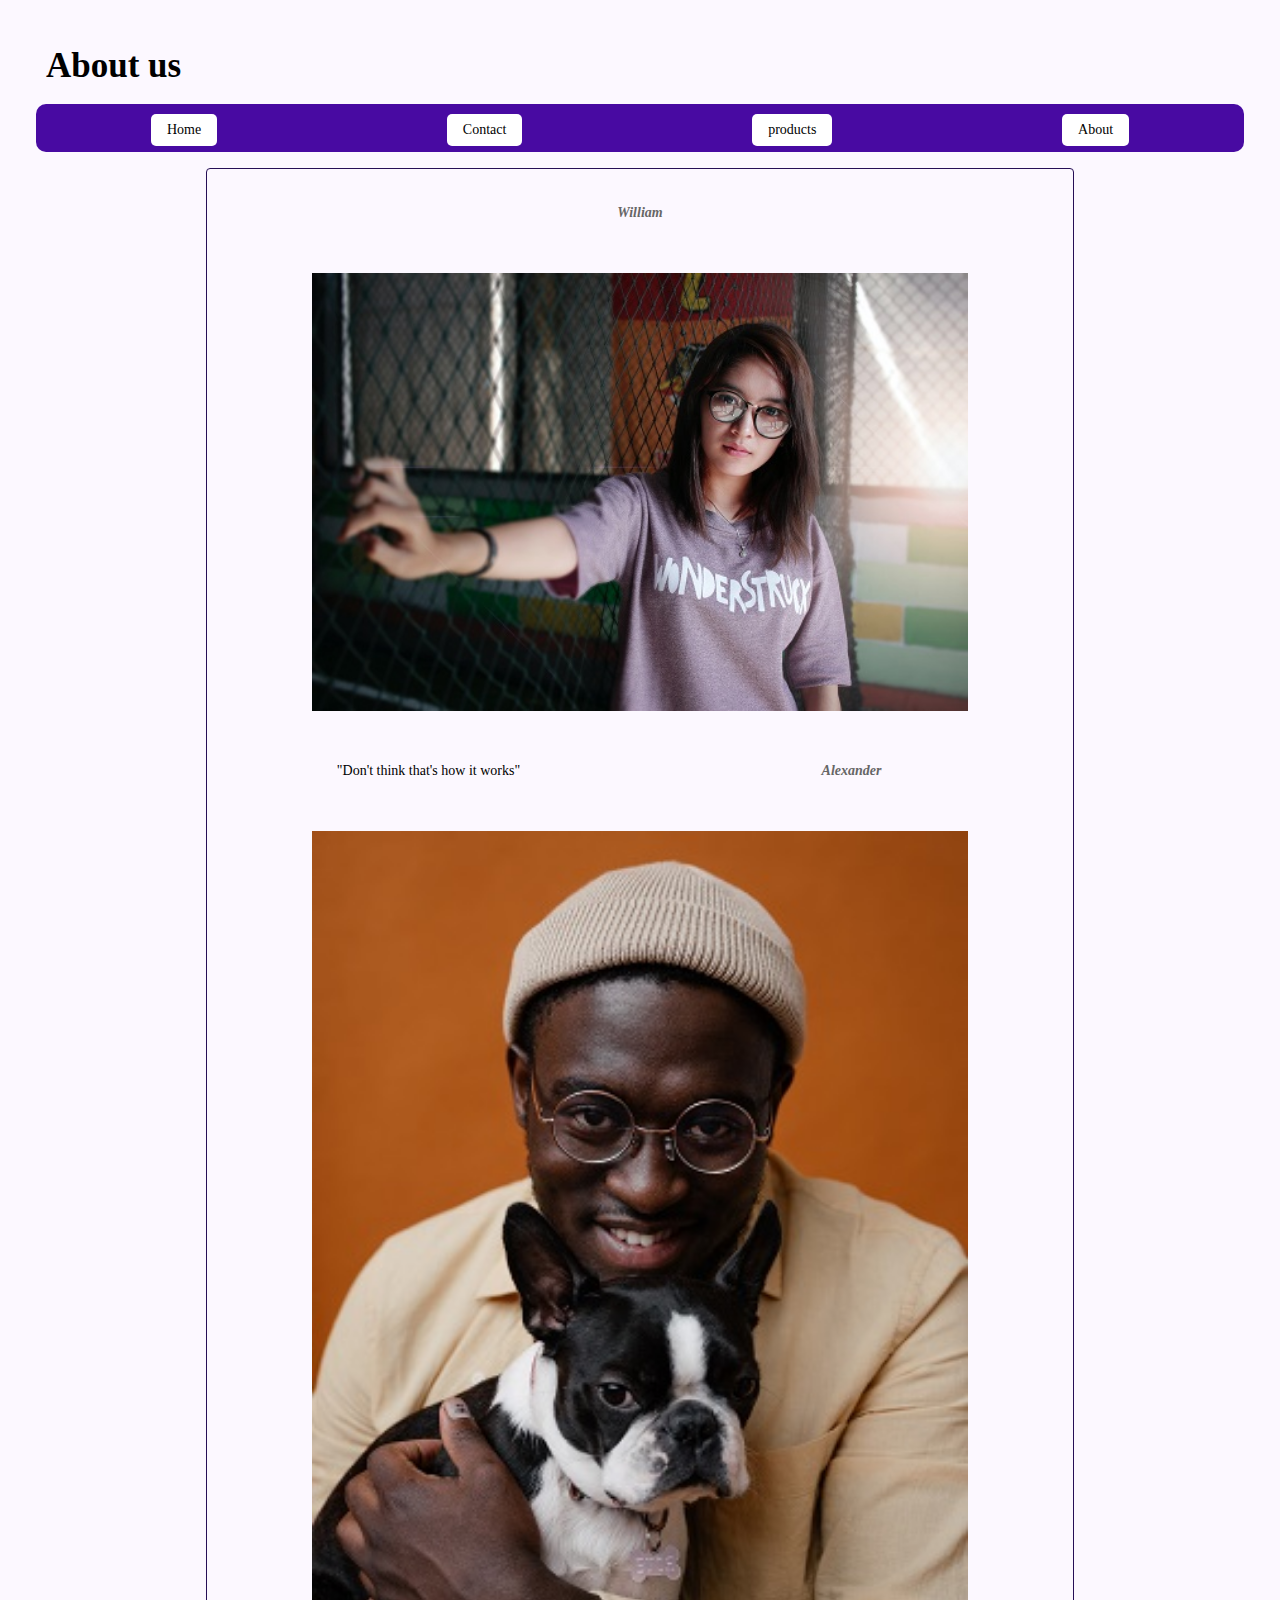
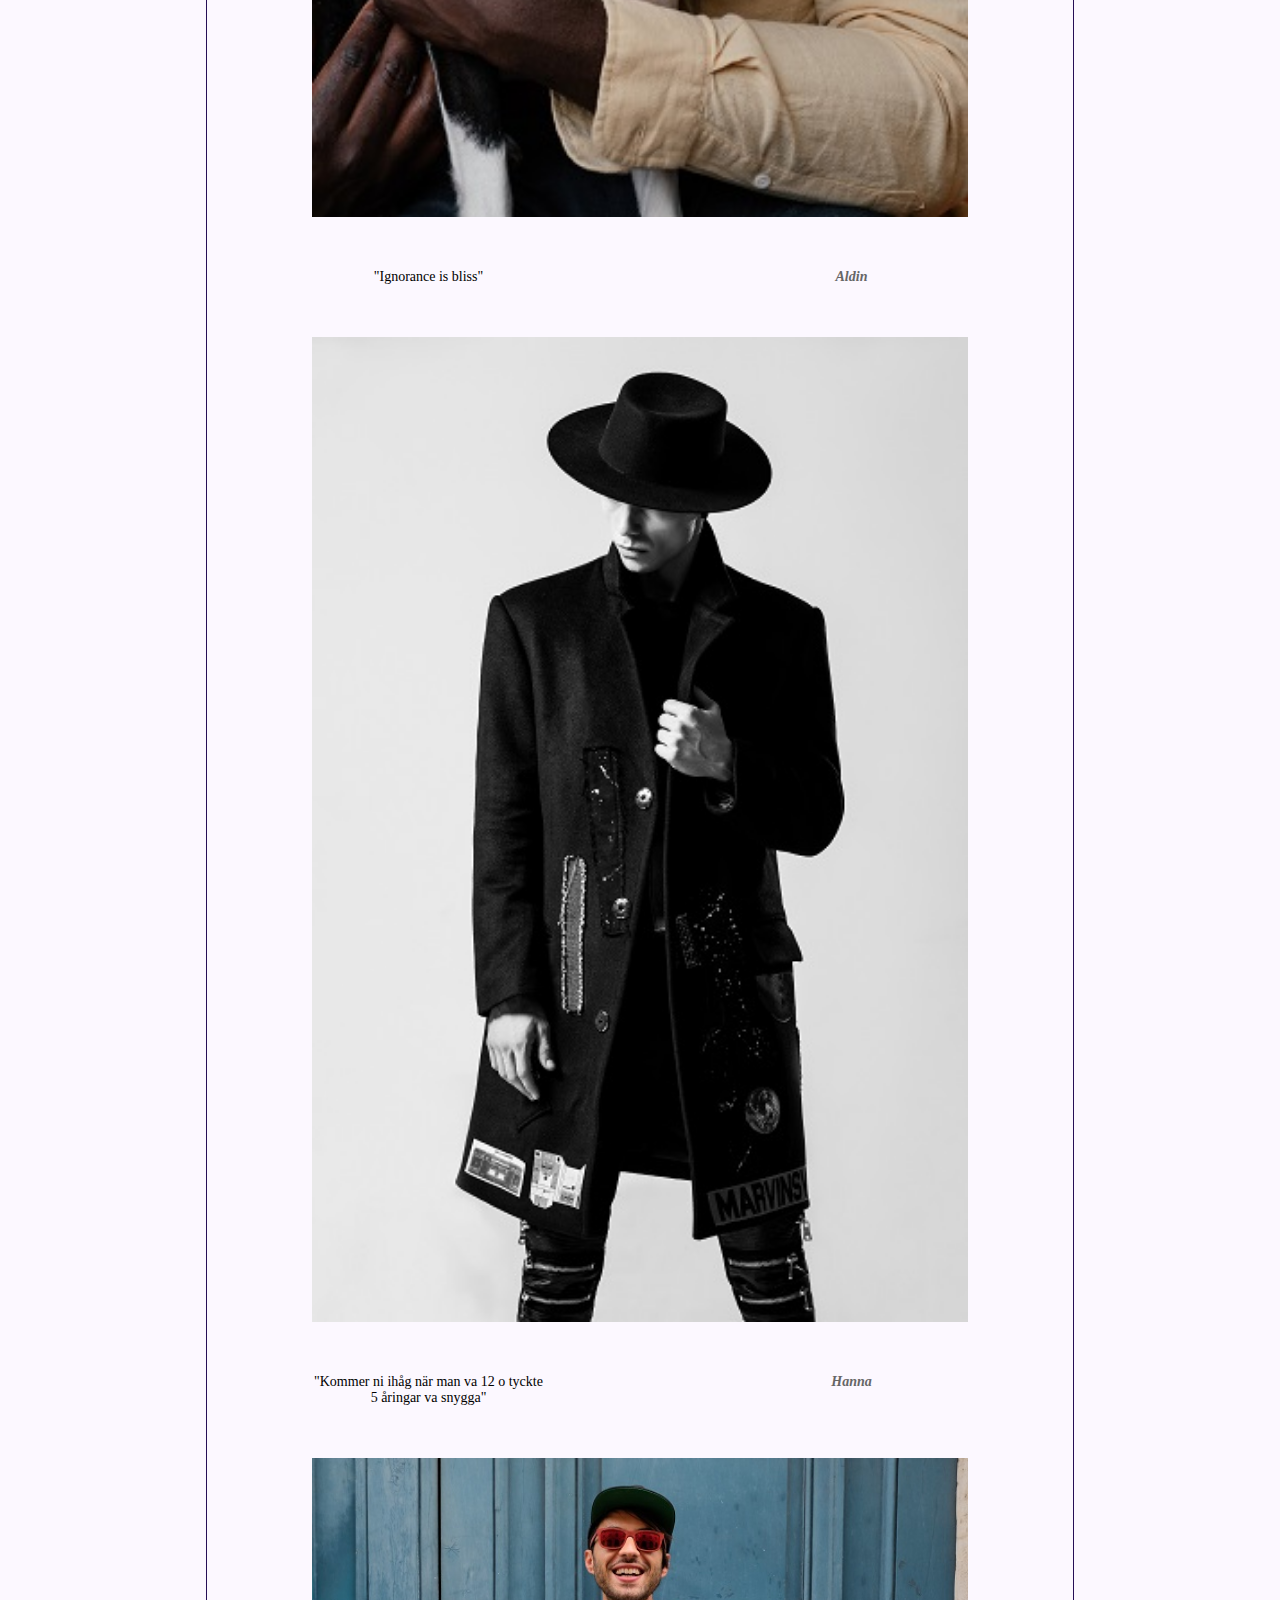
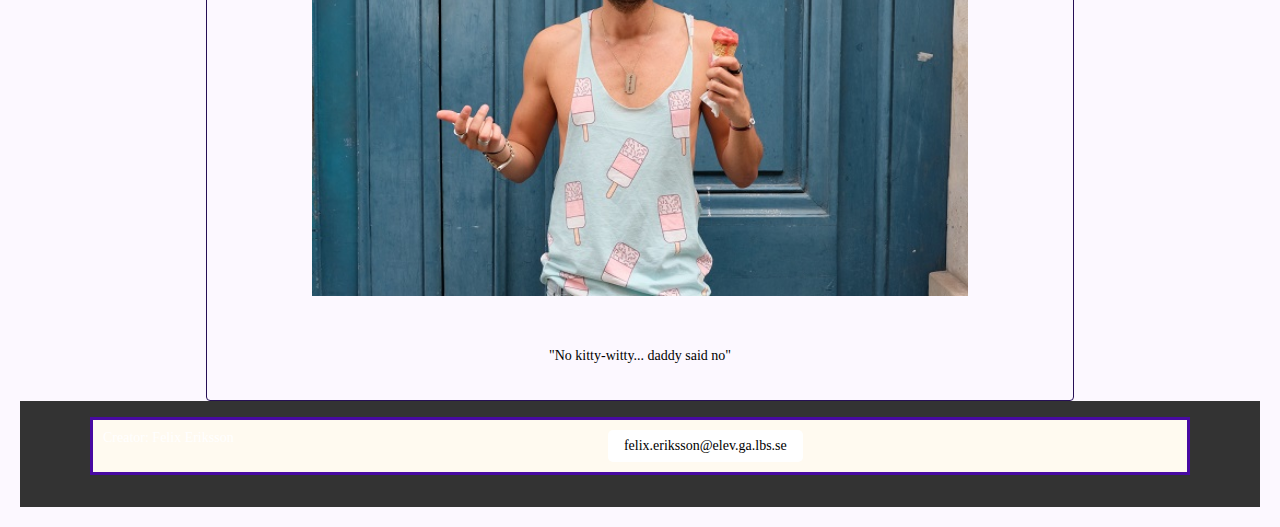
==== about.html @ 791c6a4f "Initial commit" ====
<!DOCTYPE html>
<html lang="en">

<head>
    <meta charset="UTF-8">
    <title>Stoner Cats | about</title>
    <meta name="about" content="The about page of the site">
    <meta name="keywords" content="HTML examination">
    <meta name="viewport" content="width=device-width, initial-scale=1.0">
    <link rel="stylesheet" href="styling.css"/>
</head>

<body>
    <header>
        <h1>About us</h1>
        <nav>
            <a href="index.html">Home</a>
            <a href="contact.html">Contact</a>
            <a href="products.html">products</a>
            <a href="about.html">About</a>
        </nav>
    </header>
    <figure>
        <figcaption>William</figcaption>
        <img src="/images/Girl.jpg" alt="A photo of William">
        <blockquote>
           "Don't think that's how it works"
        </blockquote>
        <figcaption>Alexander</figcaption>
        <img src="/images/Guy.jpg" alt="A photo of Alexander">
        <blockquote>
            "Ignorance is bliss"
        </blockquote>
        <figcaption>Aldin</figcaption>
        <img src="/images/Hat.jpg" alt="A photo of Aldin">
        <blockquote>
            "Kommer ni ihåg när man va 12 o tyckte 5 åringar va snygga"
        </blockquote>
        <figcaption>Hanna</figcaption>
        <img src="/images/hanna.jpg" alt="A photo of Hanna">

        <blockquote>
            "No kitty-witty... daddy said no"
        </blockquote>
    </figure>
    </div>
    <footer>
        <p>Creator: Felix Eriksson<br>
        <a href="felix.eriksson@elev.ga.lbs.se">felix.eriksson@elev.ga.lbs.se</a></p>
    </footer>
</body>
---- styling.css ----
* {
    margin: auto;
    padding: 10px;
    box-sizing: border-box;
    font-family: 'Caveat', cursive;
    font-size: 14px;
    text-align: center;
}

html {
    font-size: 16px;
}

body {
    background-color: #fcf8ff;
}

.container {
    width: 80%;
    margin: 0 auto;
}

header {
    background-color: #fcf8ff;
    color: white;
    padding: 1rem;
    text-align: center;
}

nav {
    display: flex;
    height: 3rem;
    background-color: #480aa2;
    justify-content: center;
    align-items: center;
    gap: 20px;
    border-radius: 10px;
}

a {
    background-color: white;
    color: black;
    padding: 0.5rem 1rem;
    text-decoration: none;
    border-radius: 5px;
    transition: background-color 0.3s ease;
}

a:hover {
    background-color: #ddd;
}

main {
    padding: 2rem 0;
}

h1 {
    text-align: start;
    margin-bottom: 0.5rem;
    font-size: 35px;
    color: black;
}
h2, h3, h4, h5, h6 {
    margin-bottom: 0.5rem;
}

p {
    display: flex;
    border: 3px solid #480aa2;
    text-align: left;
    margin-bottom: 1rem;
    background-color: floralwhite;
    max-width: 1100px;

}

figure {
    margin: auto;
    text-align: center;
    max-width: 70%;
    border: 1px solid #260f56;
    border-radius: 4px;
}

figcaption {
    font-style: italic;
    color: #666;
    margin-top: 0.5rem;
}

table {
    width: 800px;
    border-collapse: collapse;
    margin-top: 1rem;
}

th, td {
    border: 1px solid #ddd;
    padding: 8px;
    text-align: left;
}

th {
    background-color: #f2f2f2;
}

ul {
    list-style: none;
    padding: 0;
}

ul li {
    margin-bottom: 0.5rem;
}

button {
    background-color: #480aa2;
    color: white;
    padding: 0.5rem 1rem;
    border: none;
    border-radius: 5px;
    cursor: pointer;
}

button:hover {
    background-color: dimgray;
}

video {
    align-content: center;
}

footer {
    background-color: #333;
    color: white;
    text-align: center;
    padding: 1rem 0;
}

/* Styling for the Products page */
body.products {
    background-color: #f9f9f9;
}

figure img {
    width: 80%;
    height: auto;
    margin: 1rem 0;

}

figcaption {
    font-weight: bold;
    margin-top: 0.5rem;
}

/* Styling for the Contacts page */
body.contact {
    background-color: #f5f5f5;
}

form {
    max-width: 600px;
    margin: auto;
    padding: 1rem;
    border: 1px solid #ddd;
    border-radius: 5px;
    background-color: white;
}

fieldset {
    border: none;
}

legend {
    font-weight: bold;
}

label {
    display: block;
    margin-top: 1rem;
    text-align: left;
}

input[type="text"],
input[type="email"],
textarea,
select {
    width: 100%;
    padding: 0.5rem;
    margin-top: 0.5rem;
    border: 1px solid #ddd;
    border-radius: 5px;
}

input[type="number"] {
    width: 50px;
}

button[type="submit"],
button[type="reset"] {
    background-color: whitesmoke;
    color: white;
    padding: 0.5rem 1rem;
    border: none;
    border-radius: 5px;
    cursor: pointer;
    margin-top: 1rem;
}

button[type="submit"]:hover,
button[type="reset"]:hover {
    background-color: dimgray;
}

iframe {
    width: 100%;
    height: 300px;
    border: none;
}

/* Styling for the About page */
body.about {
    background-color: #f0f0f0;
}

figure {
    display: flex;
    flex-wrap: wrap;
    justify-content: space-around;
}

figcaption,
blockquote {
    flex-basis: 30%;
    margin: 1rem 0;
    text-align: center;
}
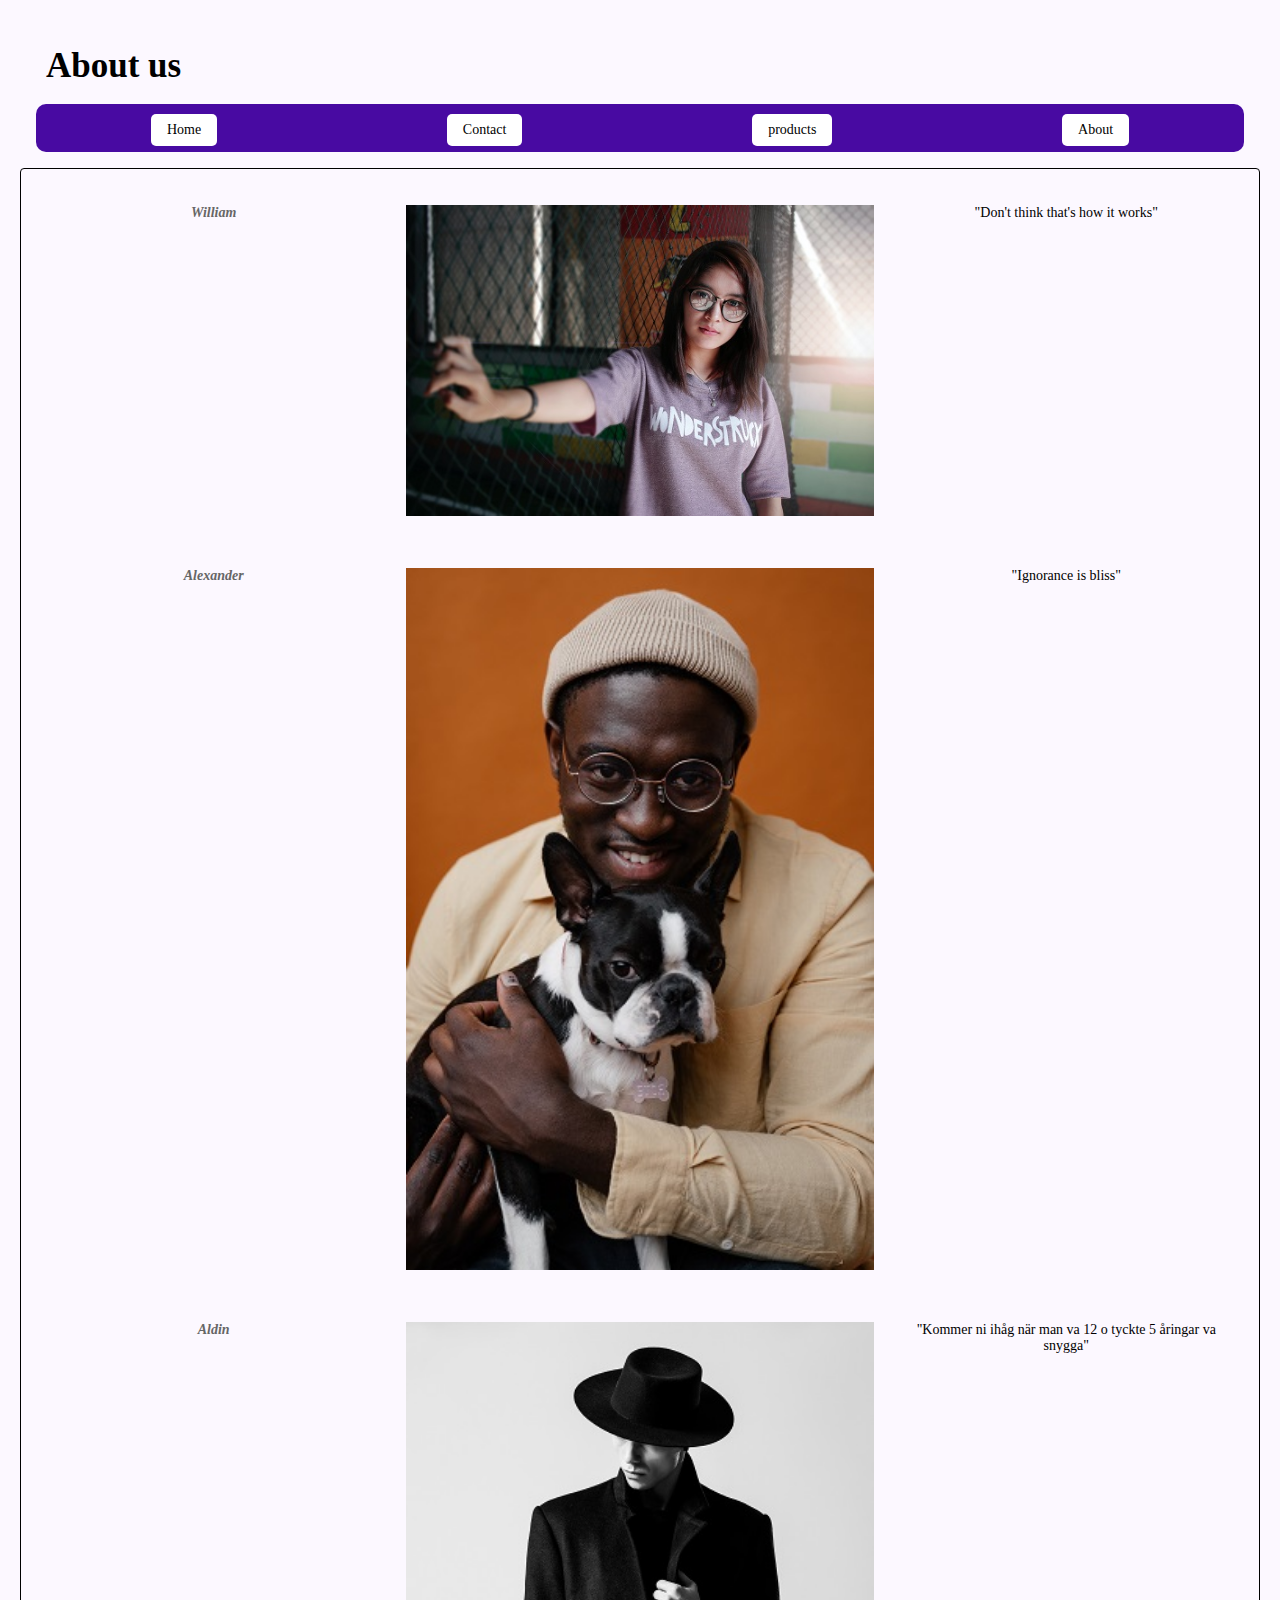
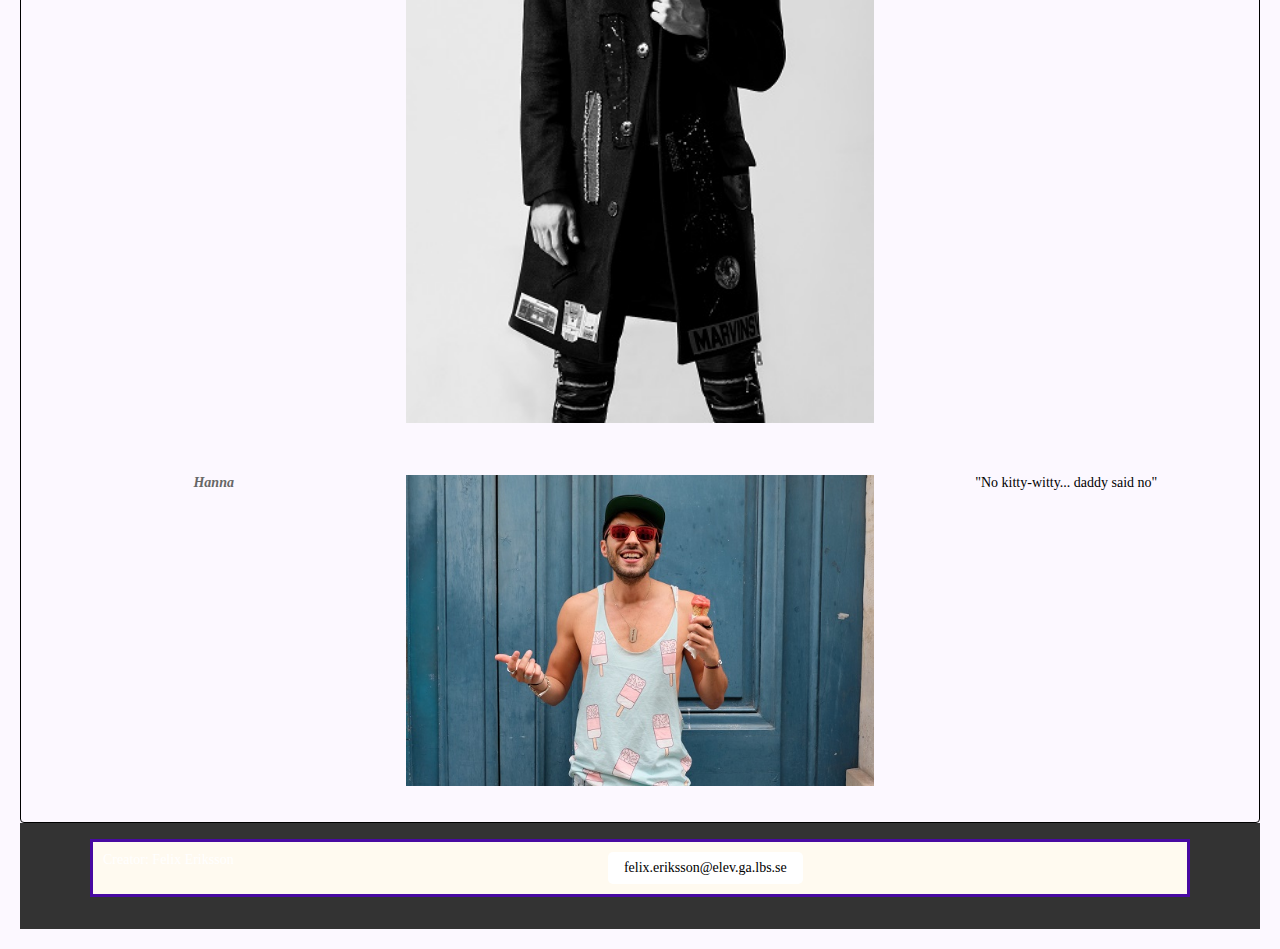
==== commit 299e853c: "New files" ====
--- a/about.html
+++ b/about.html
@@ -8,16 +8,19 @@
     <meta name="keywords" content="HTML examination">
     <meta name="viewport" content="width=device-width, initial-scale=1.0">
     <link rel="stylesheet" href="styling.css"/>
+    <link href="css/bootstrap.min.css" rel="stylesheet"/>
+
+    <script src="js/bootstrap.bundle.js"></script>
 </head>
 
 <body>
     <header>
         <h1>About us</h1>
         <nav>
-            <a href="index.html">Home</a>
-            <a href="contact.html">Contact</a>
-            <a href="products.html">products</a>
-            <a href="about.html">About</a>
+            <a class="nav-link" href="index.html">Home</a>
+            <a class="nav-link" href="contact.html">Contact</a>
+            <a class="nav-link" href="products.html">products</a>
+            <a class="nav-link" href="about.html">About</a>
         </nav>
     </header>
     <figure>
--- a/styling.css
+++ b/styling.css
@@ -71,14 +71,22 @@
     margin-bottom: 1rem;
     background-color: floralwhite;
     max-width: 1100px;
-
+}
+
+p.nav-link {
+    display: flex;
+    border: 3px solid #480aa2;
+    text-align: left;
+    margin-bottom: 1rem;
+    background-color: floralwhite;
+    max-width: 1100px;
 }
 
 figure {
     margin: auto;
     text-align: center;
-    max-width: 70%;
-    border: 1px solid #260f56;
+    max-width:100%;
+    border: 1px solid #000000;
     border-radius: 4px;
 }
 
@@ -89,7 +97,8 @@
 }
 
 table {
-    width: 800px;
+    min-width: 50%;
+    max-width: 80%;
     border-collapse: collapse;
     margin-top: 1rem;
 }
@@ -143,7 +152,7 @@
 }
 
 figure img {
-    width: 80%;
+    width: 40%;
     height: auto;
     margin: 1rem 0;
 
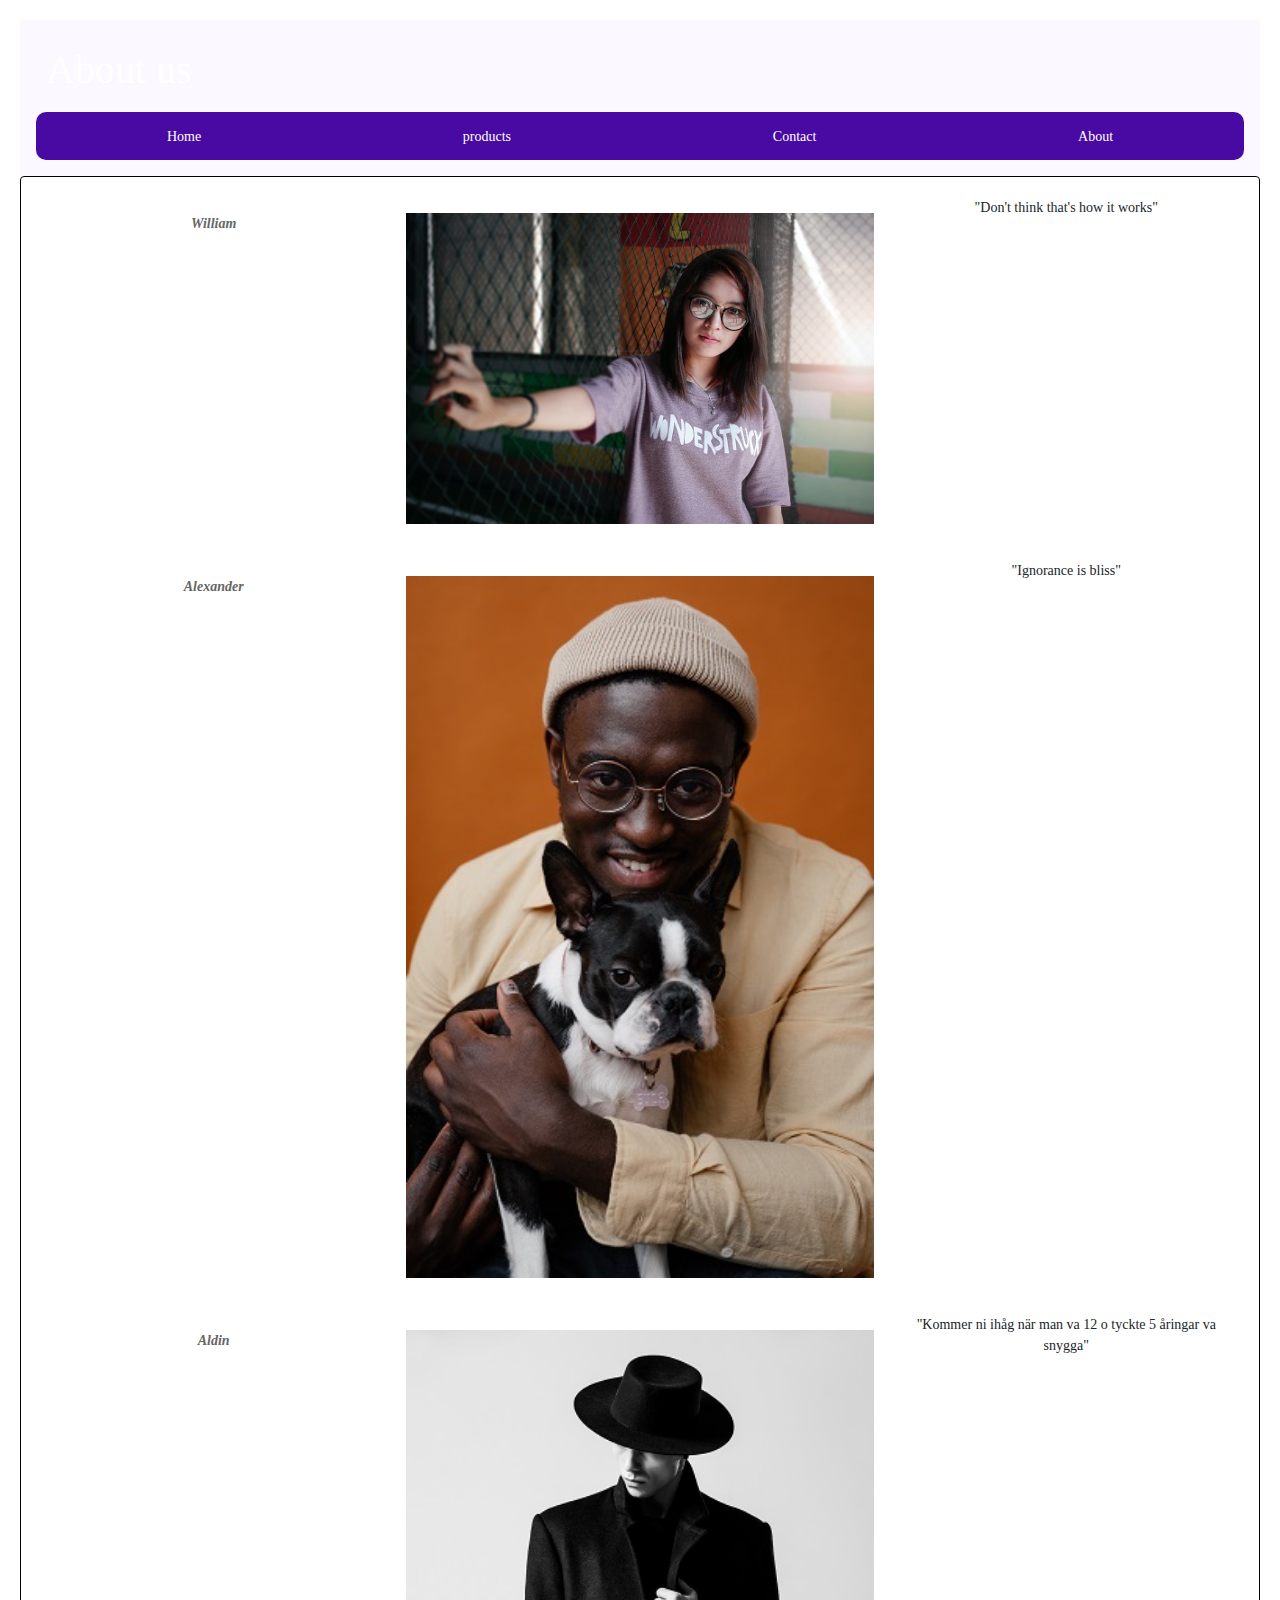
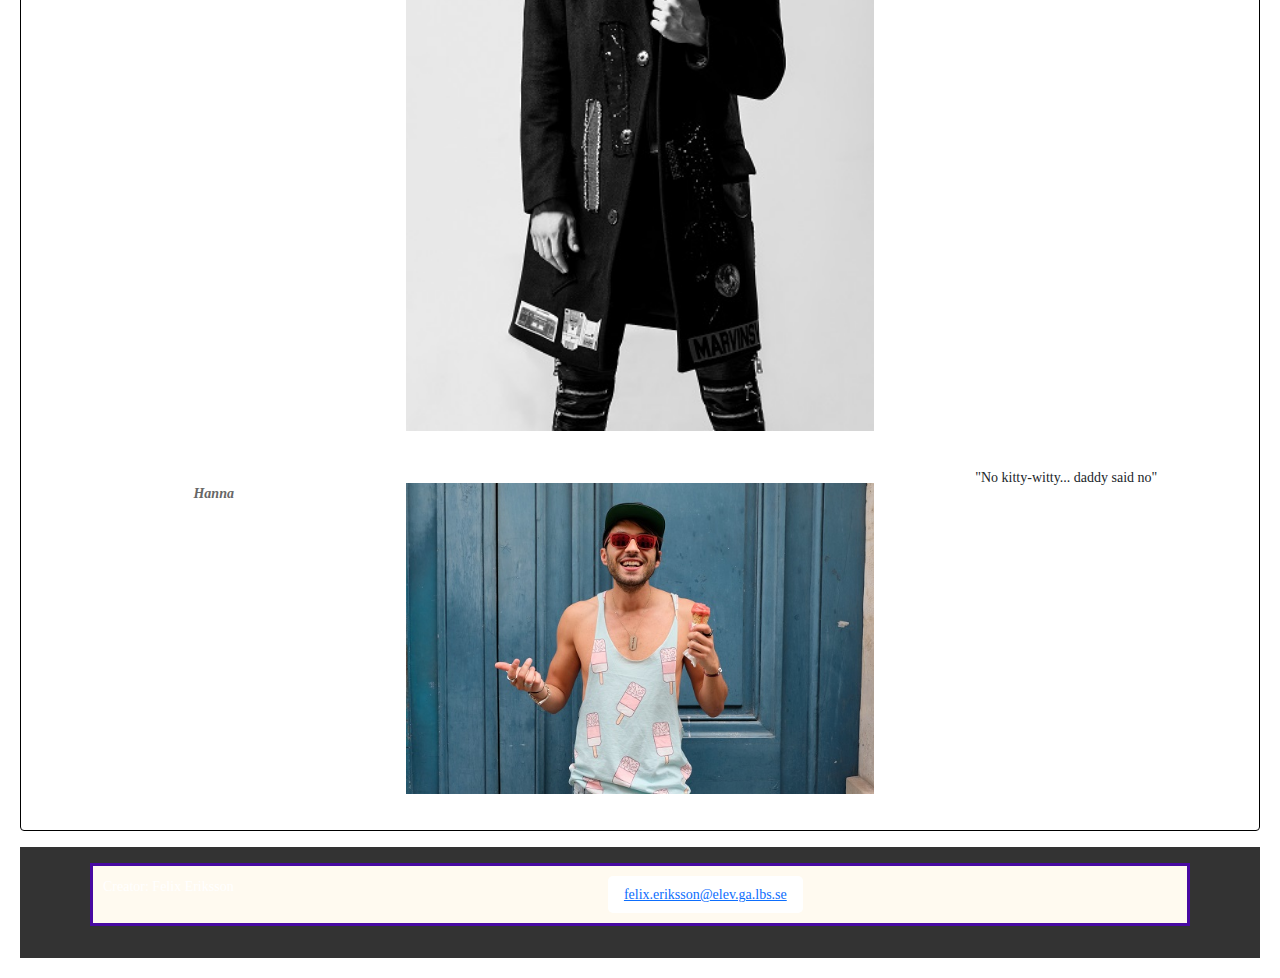
==== commit e07d836e: "New files" ====
--- a/about.html
+++ b/about.html
@@ -18,8 +18,8 @@
         <h1>About us</h1>
         <nav>
             <a class="nav-link" href="index.html">Home</a>
+            <a class="nav-link" href="products.html">products</a>
             <a class="nav-link" href="contact.html">Contact</a>
-            <a class="nav-link" href="products.html">products</a>
             <a class="nav-link" href="about.html">About</a>
         </nav>
     </header>
